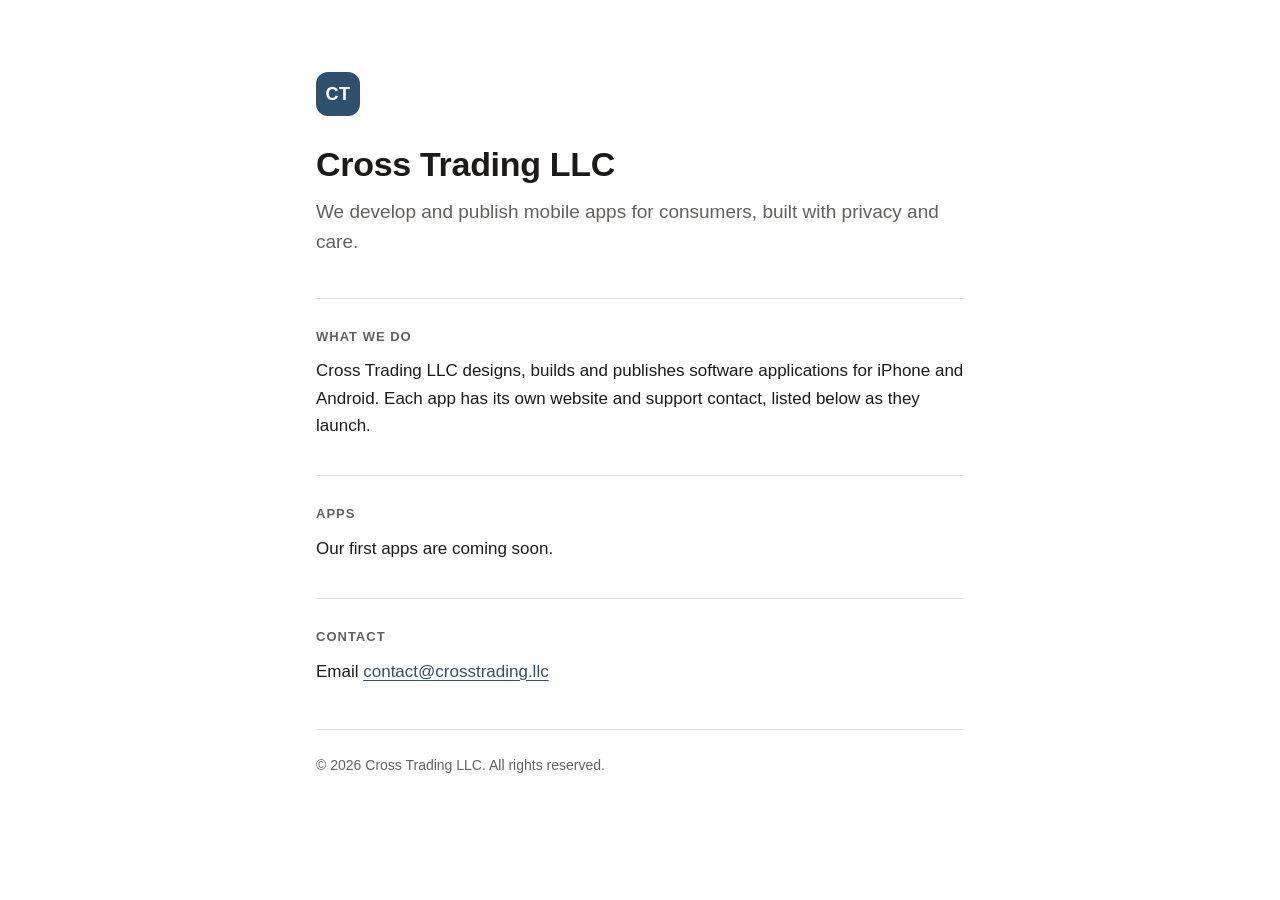
==== index.html @ 3d9fe12a "Cross Trading LLC website Co-Authored-By: Claude Opus 5.5 <noreply@anthropic.com>" ====
<!doctype html>
<html lang="en">
<head>
<meta charset="utf-8">
<meta name="viewport" content="width=device-width, initial-scale=1">
<title>Cross Trading LLC</title>
<meta name="description" content="Cross Trading LLC develops and publishes mobile software applications for consumers.">
<style>
  :root {
    --bg: #ffffff;
    --surface: #f6f5f3;
    --text: #1c1b1a;
    --muted: #63605c;
    --accent: #2f4f6f;
    --rule: #e4e1dc;
  }
  @media (prefers-color-scheme: dark) {
    :root {
      --bg: #121212;
      --surface: #1c1c1c;
      --text: #f2f0ec;
      --muted: #a9a49d;
      --accent: #9fbcd8;
      --rule: #2c2c2c;
    }
  }
  * { box-sizing: border-box; }
  html, body { margin: 0; }
  body {
    background: var(--bg);
    color: var(--text);
    font: 17px/1.6 -apple-system, BlinkMacSystemFont, "Segoe UI", Roboto, Helvetica, Arial, sans-serif;
  }
  main {
    max-width: 680px;
    margin: 0 auto;
    padding: 72px 16px 48px;
  }
  .mark {
    width: 44px;
    height: 44px;
    border-radius: 12px;
    background: var(--accent);
    color: var(--bg);
    display: grid;
    place-items: center;
    font-weight: 700;
    font-size: 18px;
    letter-spacing: 0.5px;
    margin-bottom: 28px;
  }
  h1 { font-size: 34px; line-height: 1.2; margin: 0 0 12px; letter-spacing: -0.3px; }
  .lead { font-size: 19px; color: var(--muted); margin: 0 0 40px; }
  section { border-top: 1px solid var(--rule); padding: 28px 0; }
  h2 { font-size: 13px; text-transform: uppercase; letter-spacing: 1px; color: var(--muted); margin: 0 0 10px; font-weight: 600; }
  p { margin: 0 0 8px; }
  a { color: var(--accent); text-decoration-thickness: 1px; text-underline-offset: 3px; }
  footer { border-top: 1px solid var(--rule); padding-top: 24px; margin-top: 8px; font-size: 14px; color: var(--muted); }
</style>
</head>
<body>
<main>
  <div class="mark" aria-hidden="true">CT</div>
  <h1>Cross Trading LLC</h1>
  <p class="lead">We develop and publish mobile apps for consumers, built with privacy and care.</p>

  <section>
    <h2>What we do</h2>
    <p>Cross Trading LLC designs, builds and publishes software applications for iPhone and Android. Each app has its own website and support contact, listed below as they launch.</p>
  </section>

  <section>
    <h2>Apps</h2>
    <p>Our first apps are coming soon.</p>
  </section>

  <section>
    <h2>Contact</h2>
    <p>Email <a href="mailto:contact@crosstrading.llc">contact@crosstrading.llc</a></p>
  </section>

  <footer>&copy; <span id="year">2026</span> Cross Trading LLC. All rights reserved.</footer>
</main>
<script>document.getElementById('year').textContent = new Date().getFullYear();</script>
</body>
</html>
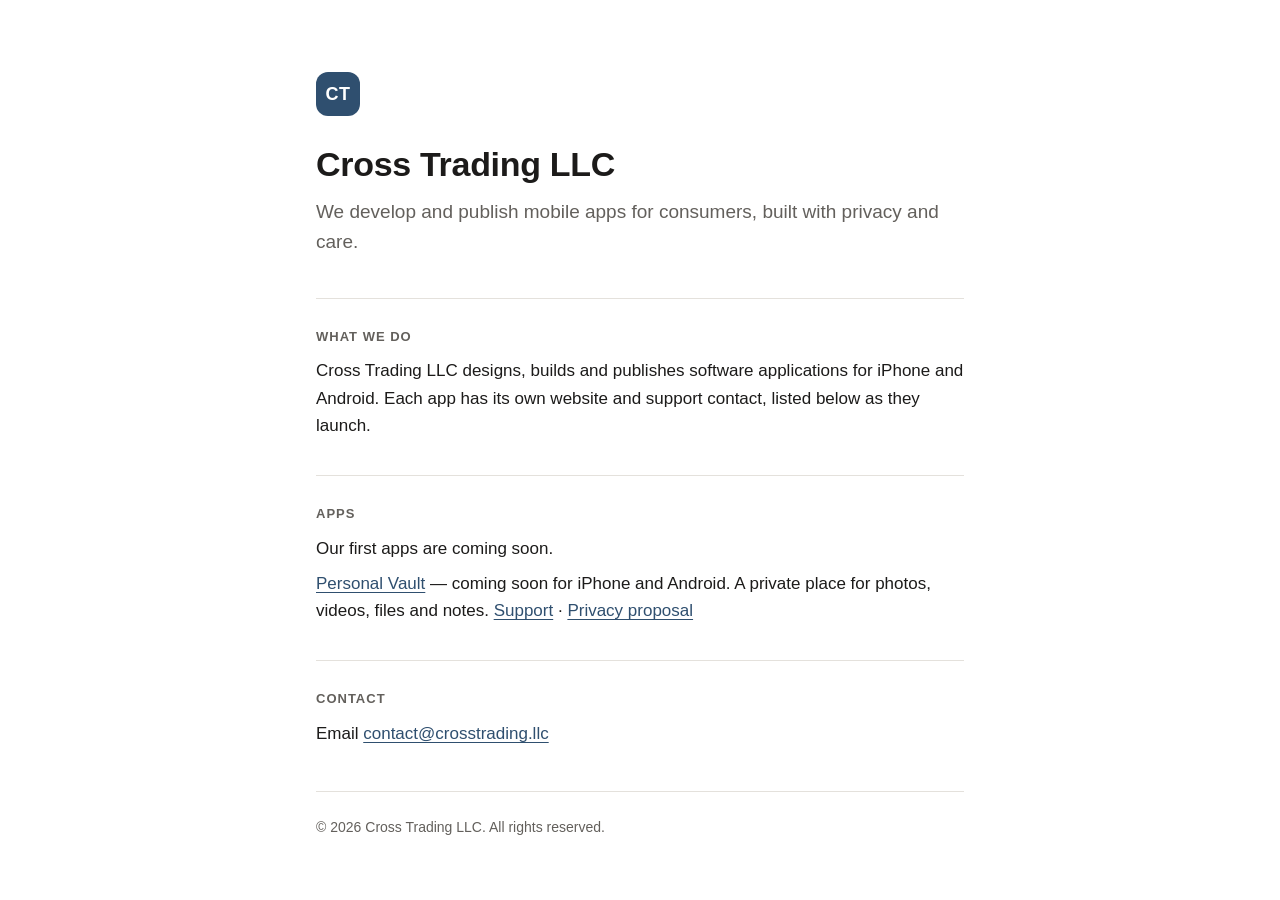
==== commit ea74b9ee: "Publish approved Personal Vault prelaunch support and policy review pages" ====
--- a/index.html
+++ b/index.html
@@ -72,6 +72,7 @@
   <section>
     <h2>Apps</h2>
     <p>Our first apps are coming soon.</p>
+    <p><a href="personal-vault/">Personal Vault</a> — coming soon for iPhone and Android. A private place for photos, videos, files and notes. <a href="personal-vault/support/">Support</a> · <a href="personal-vault/privacy/">Privacy proposal</a></p>
   </section>
 
   <section>
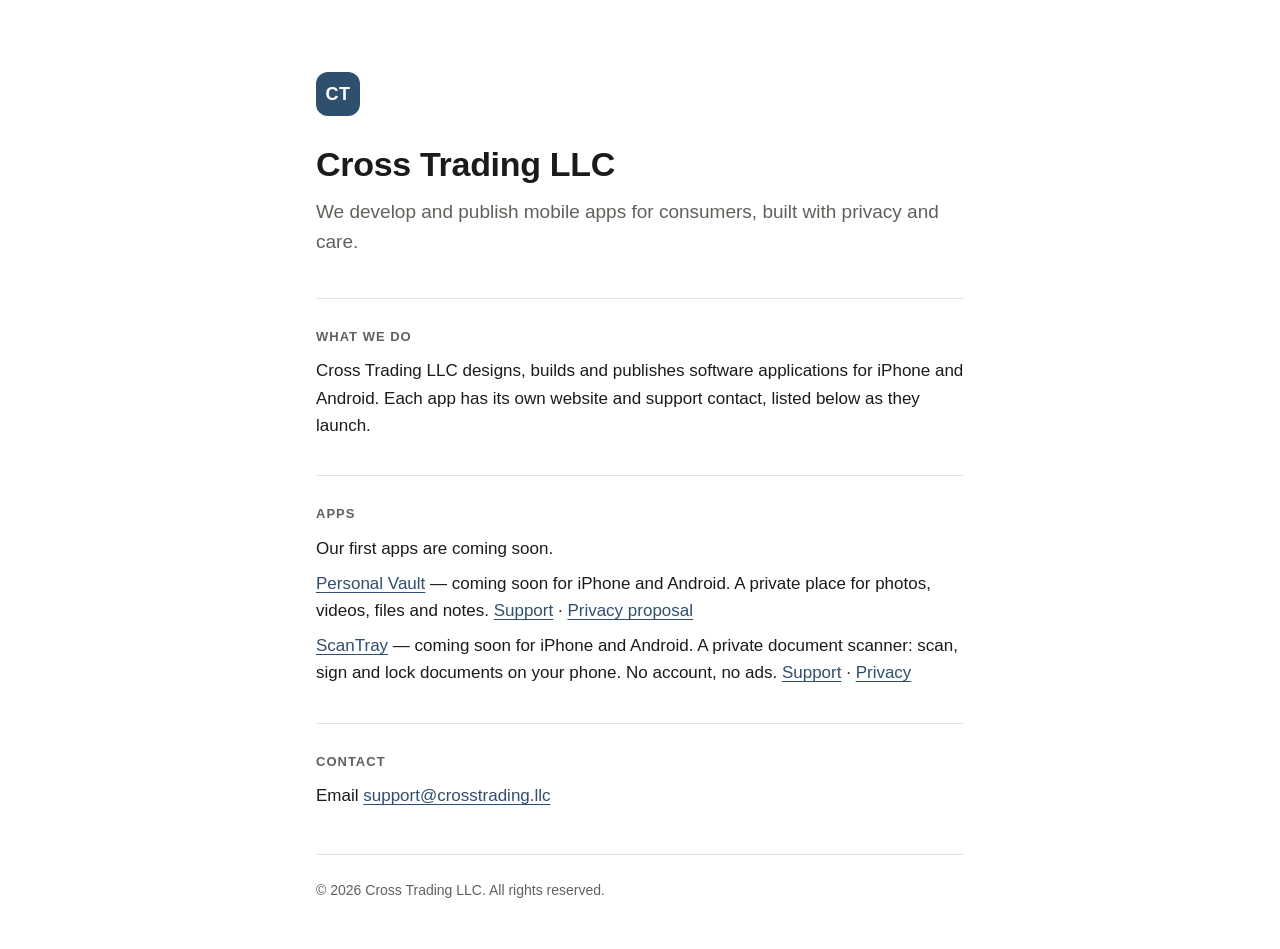
==== commit 2ca1fe4d: "Add ScanTray pages and standardize company support email" ====
--- a/index.html
+++ b/index.html
@@ -73,11 +73,12 @@
     <h2>Apps</h2>
     <p>Our first apps are coming soon.</p>
     <p><a href="personal-vault/">Personal Vault</a> — coming soon for iPhone and Android. A private place for photos, videos, files and notes. <a href="personal-vault/support/">Support</a> · <a href="personal-vault/privacy/">Privacy proposal</a></p>
+    <p><a href="scantray/">ScanTray</a> — coming soon for iPhone and Android. A private document scanner: scan, sign and lock documents on your phone. No account, no ads. <a href="/scantray/support/">Support</a> · <a href="/scantray/privacy/">Privacy</a></p>
   </section>
 
   <section>
     <h2>Contact</h2>
-    <p>Email <a href="mailto:contact@crosstrading.llc">contact@crosstrading.llc</a></p>
+    <p>Email <a href="mailto:support@crosstrading.llc">support@crosstrading.llc</a></p>
   </section>
 
   <footer>&copy; <span id="year">2026</span> Cross Trading LLC. All rights reserved.</footer>
